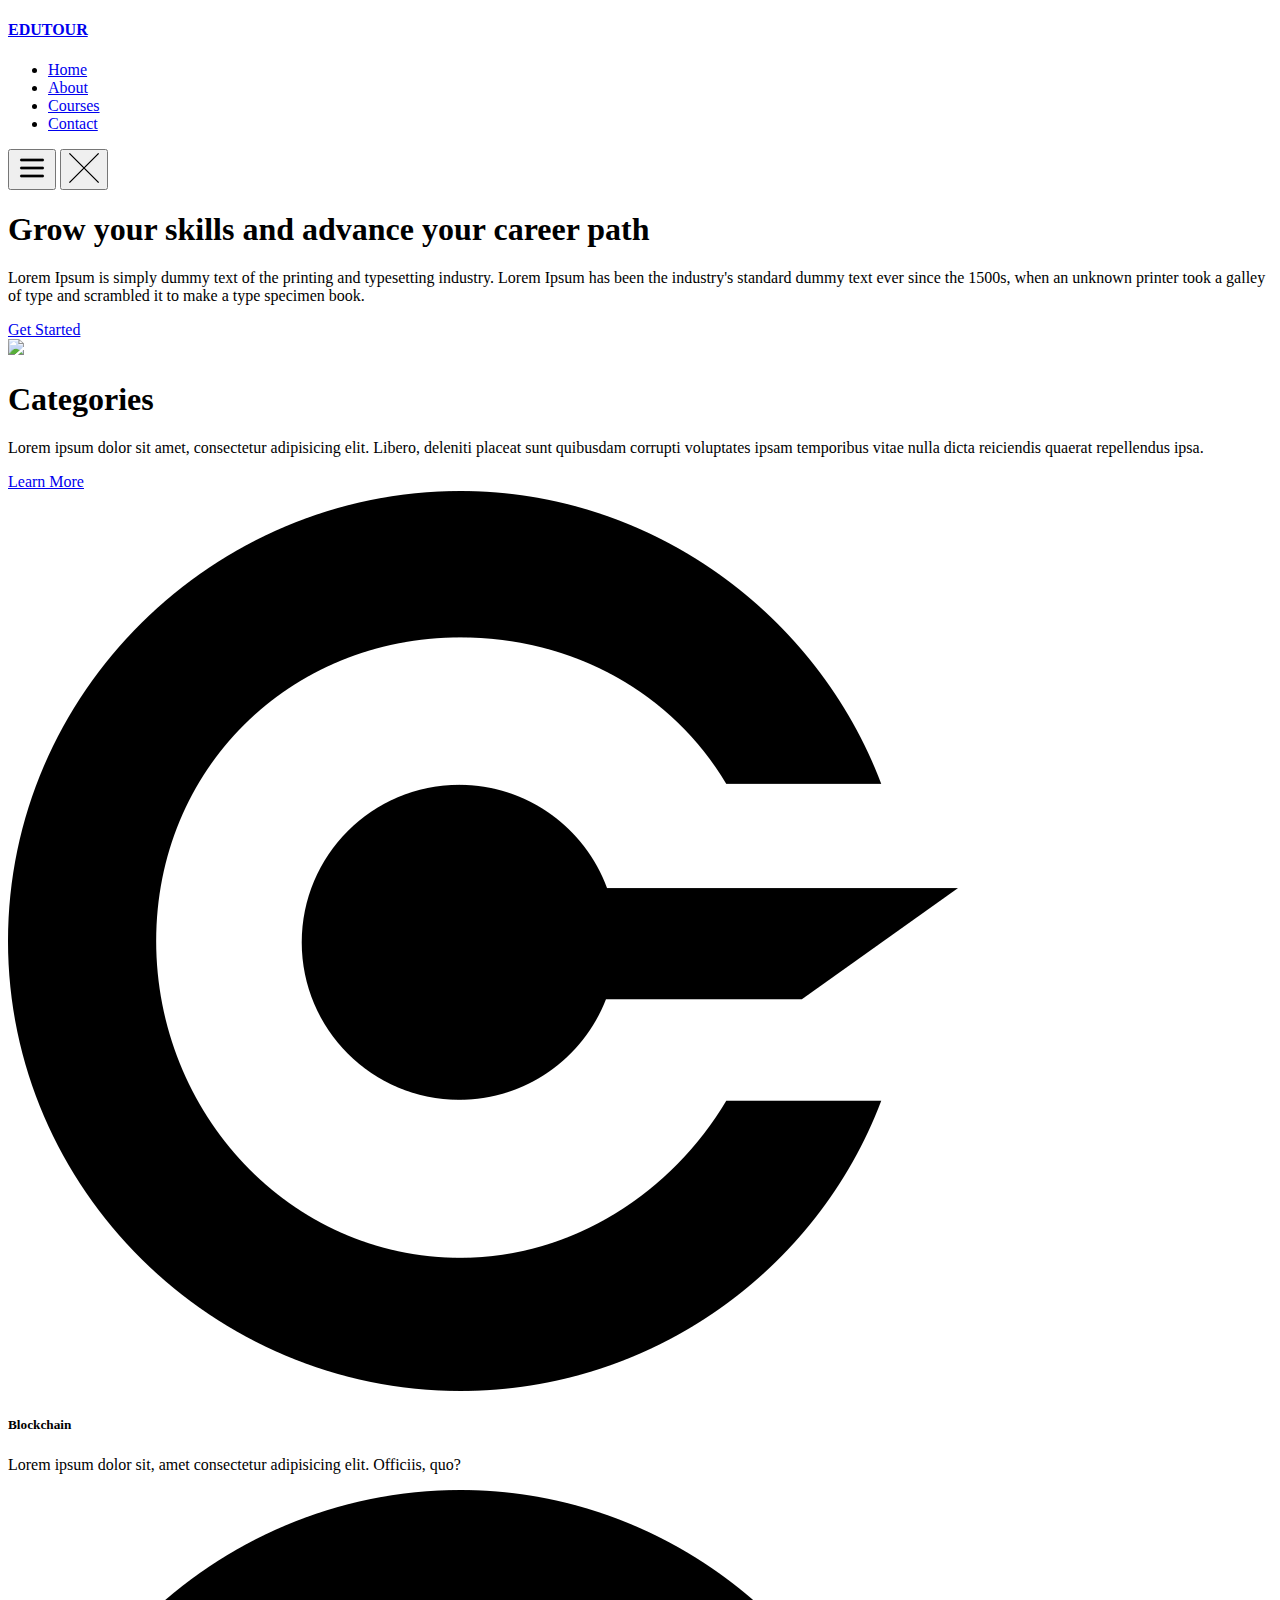
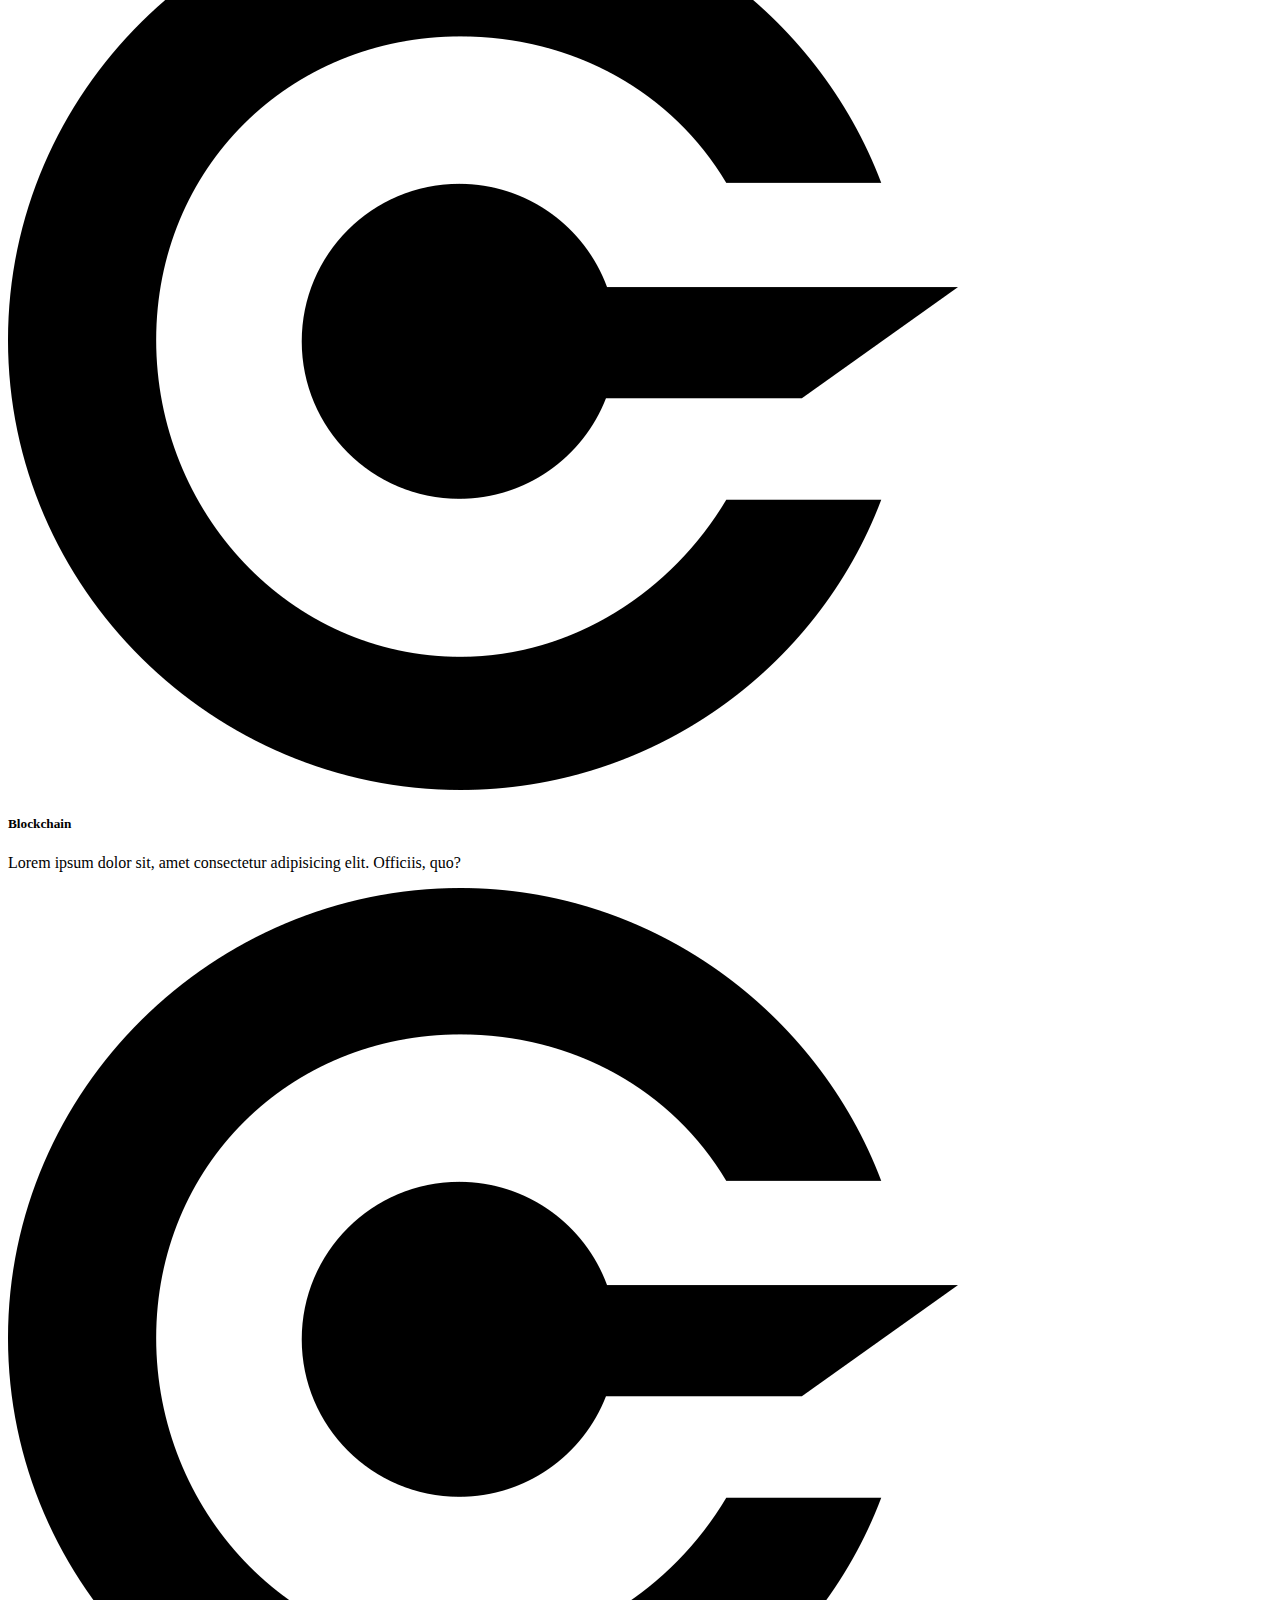
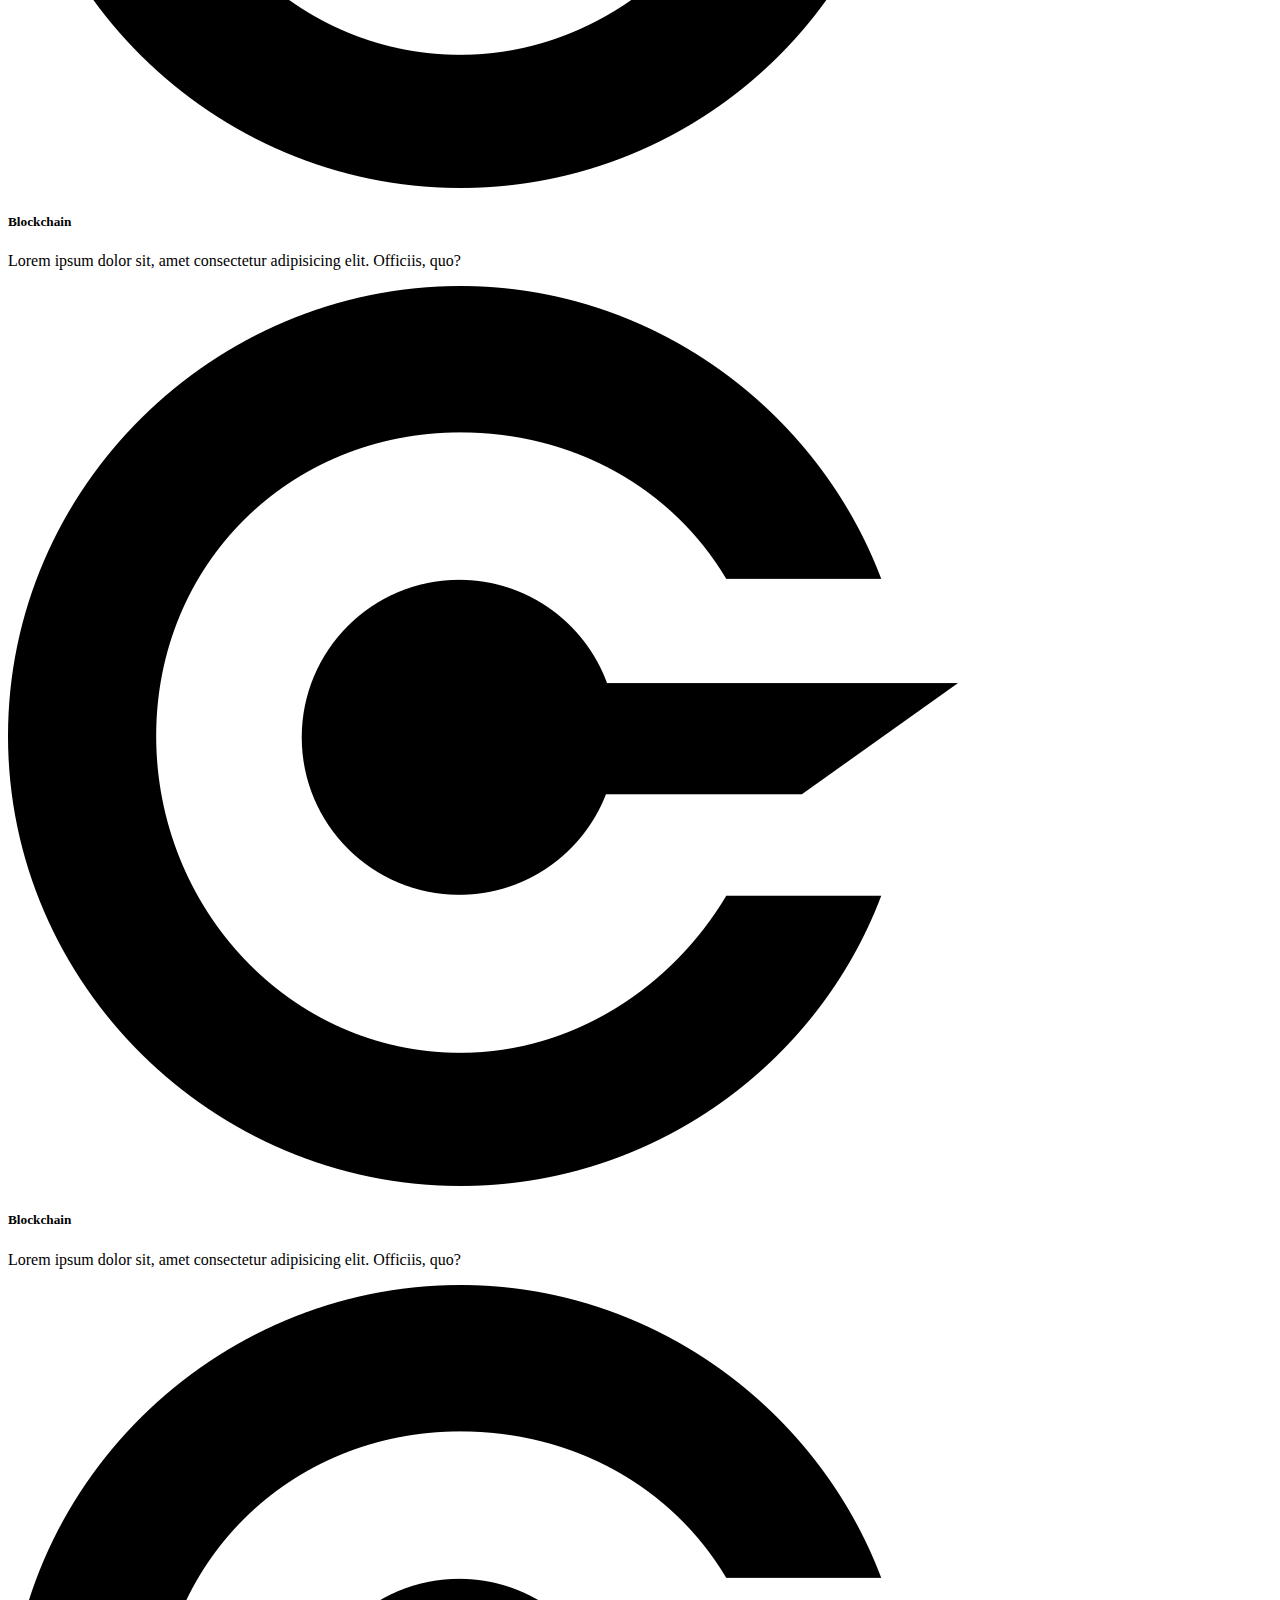
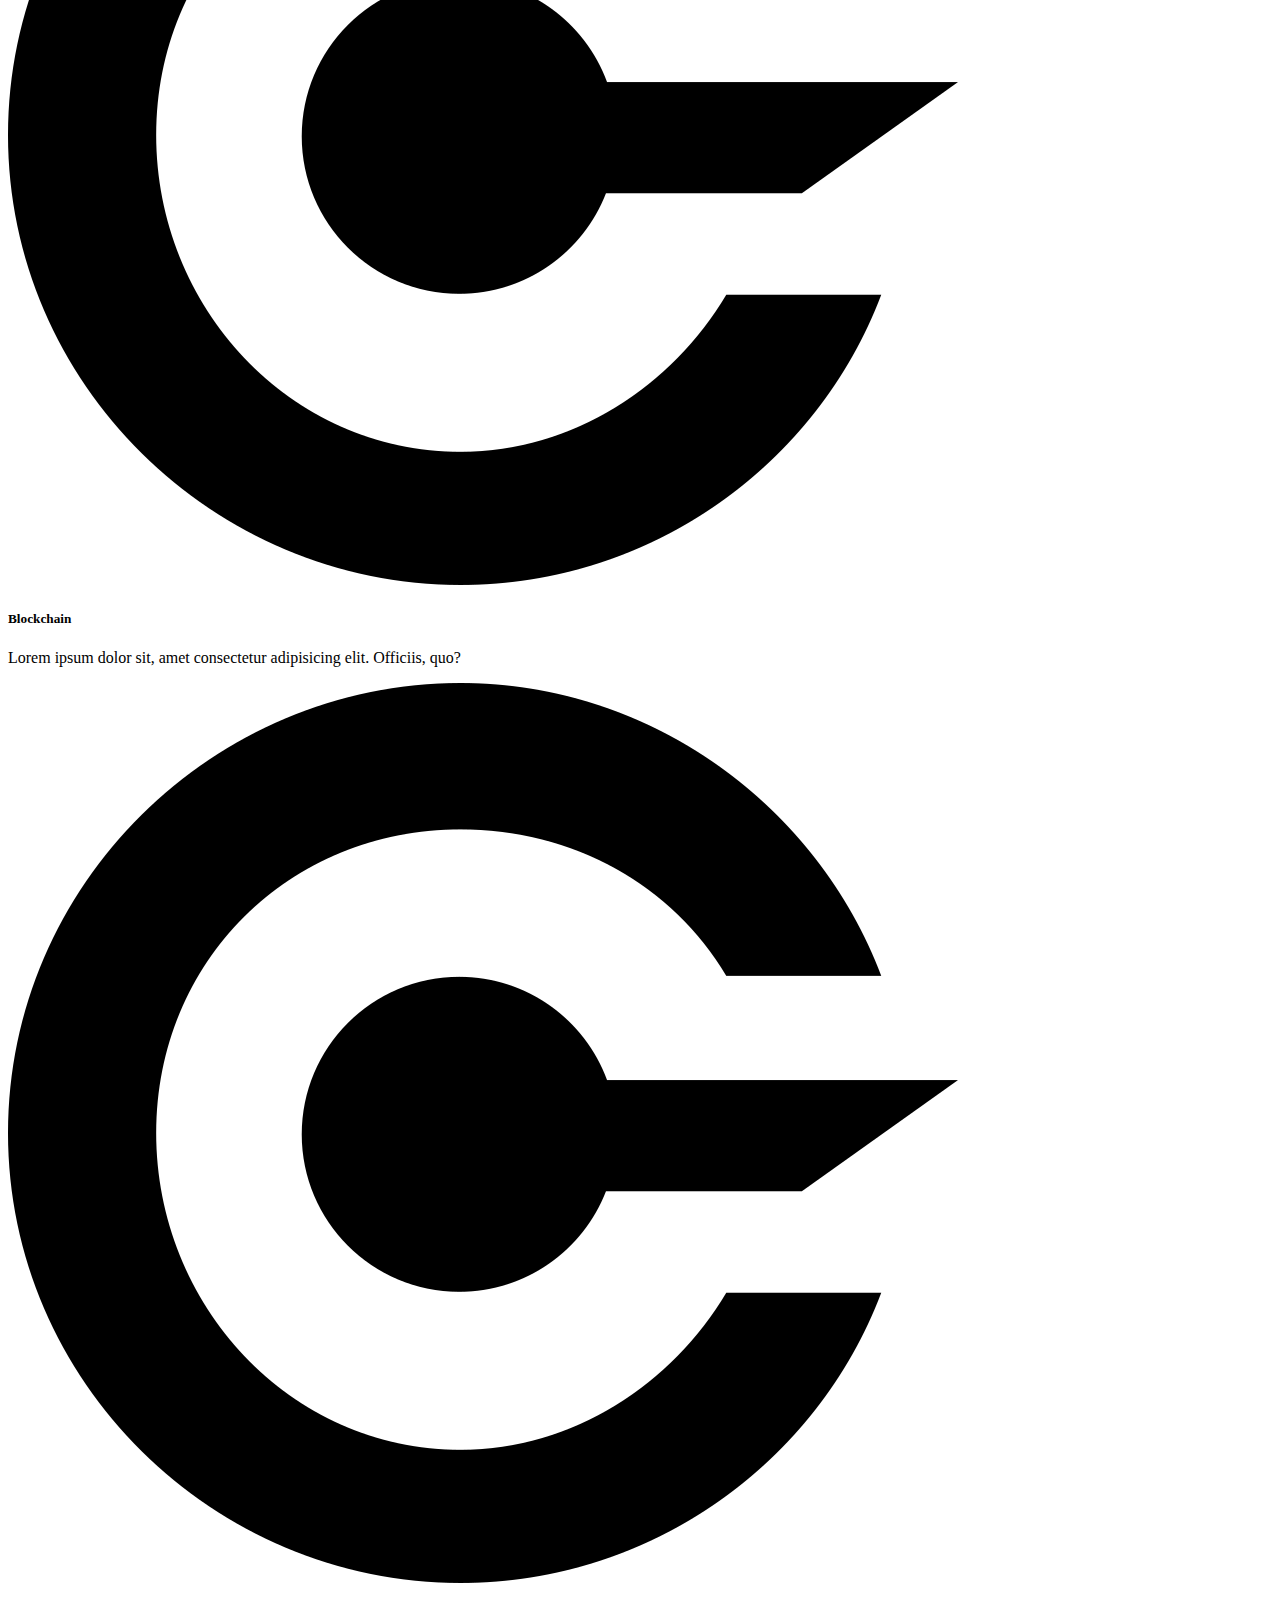
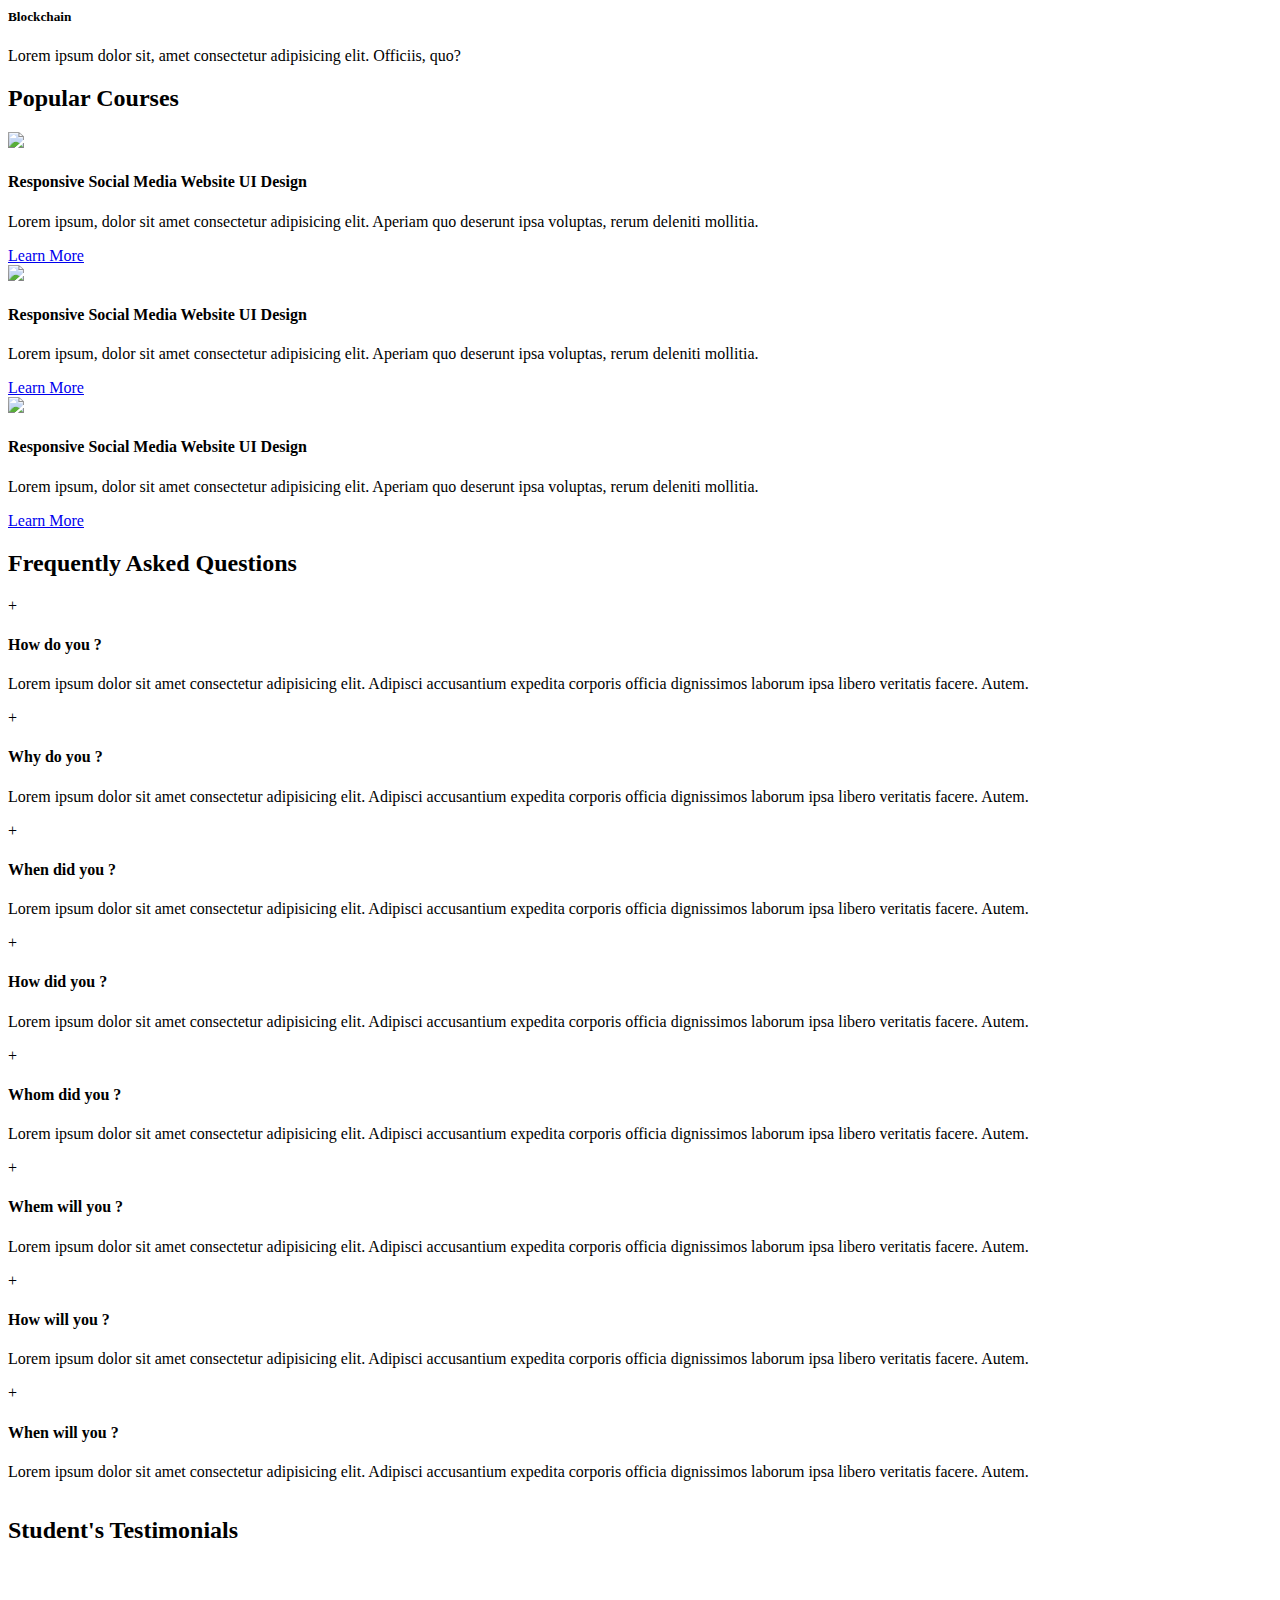
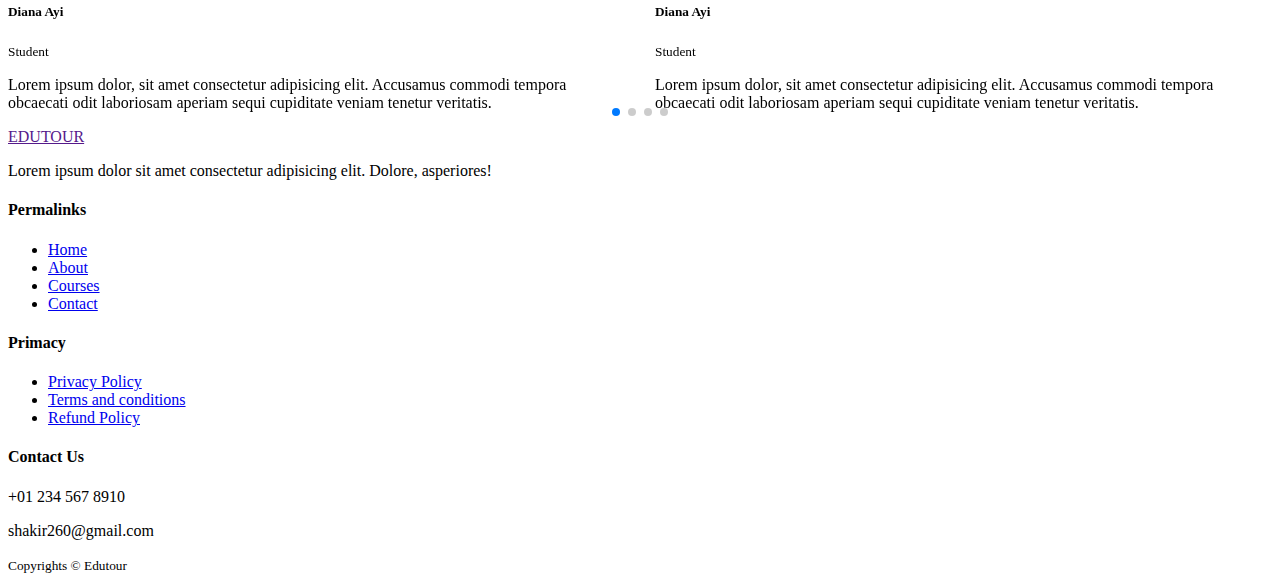
==== index.html @ 69913c5a "Add files via upload" ====
<!DOCTYPE html>
<html lang="en">
<head>
    <meta charset="UTF-8">
    <meta name="viewport" content="width=device-width, initial-scale=1.0">
    <title>Education Website</title>
    <link rel=""stylesheet href="https://unicons.iconscout.com/release/v2.1.6/css/unicons.css">
    <link rel="stylesheet" href="./css/style.css">

    <link rel="preconnect" href="https://fonts.googleapis.com">
    <link rel="preconnect" href="https://fonts.gstatic.com" crossorigin>
    <link href="https://fonts.googleapis.com/css?family=Montserrat:wght@300;400; 500;600;700; 800; 900&display-swap" rel="stylesheet">
    <link rel="stylesheet" href="https://cdn.jsdelivr.net/npm/swiper@11/swiper-bundle.min.css"/>

    <style>
        body{
            background-image: url("./images/bg-texture.png");
        }
    </style>
</head>
<body>
    <nav>
        <div class="container nav_container">
            <a href="index.html"><h4>EDUTOUR</h4></a>
            <ul class="nav_menu">
                <li><a href = "index.html">Home</a></li>
                <li><a href = "about.html">About</a></li>
                <li><a href = "courses.html">Courses</a></li>
                <li><a href = "contact.html">Contact</a></li>
            </ul>
            <button><img src="menu.png"></button>
            <button><img src="multiply.png"></button>

        </div>
    </nav>

    <header>
        <div class="container header_container">
            <div class="header_left">
                <h1>Grow your skills and advance your career path</h1>
                <p>
                    Lorem Ipsum is simply dummy text of the printing and typesetting industry. Lorem Ipsum has been the industry's standard dummy text ever since the 1500s, when an unknown printer took a galley of type and scrambled it to make a type specimen book.
                </p>
                <a href="courses.html" class="btn btn-primary">Get Started</a>
            </div>
            <div class="header_right">
                <div class="header_right-image">
                    <img src="./images/header.svg">
                </div>
            </div>
        </div>
    </header>



    <section class="categories">
        <div class="container categories_container">
            <div class="categories_left">
                <h1>Categories</h1>
                <p>Lorem ipsum dolor sit amet, consectetur adipisicing elit. Libero, deleniti placeat sunt quibusdam corrupti voluptates ipsam temporibus vitae nulla dicta reiciendis quaerat repellendus ipsa.</p>
                <a href="#" class="btn">Learn More</a>
            </div>
            <div class="categories_right">
                <article class="category">
                    <span class="category_ic"><img class="category_icon" src="crypto.png"></span>
                    <h5>Blockchain</h5>
                    <p>Lorem ipsum dolor sit, amet consectetur adipisicing elit. Officiis, quo?</p>
                </article>
                <article class="category">
                    <span class="category_ic"><img class="category_icon" src="crypto.png"></span>
                    <h5>Blockchain</h5>
                    <p>Lorem ipsum dolor sit, amet consectetur adipisicing elit. Officiis, quo?</p>
                </article>
                <article class="category">
                    <span class="category_ic"><img class="category_icon" src="crypto.png"></span>
                    <h5>Blockchain</h5>
                    <p>Lorem ipsum dolor sit, amet consectetur adipisicing elit. Officiis, quo?</p>
                </article>
                <article class="category">
                    <span class="category_ic"><img class="category_icon" src="crypto.png"></span>
                    <h5>Blockchain</h5>
                    <p>Lorem ipsum dolor sit, amet consectetur adipisicing elit. Officiis, quo?</p>
                </article>
                <article class="category">
                    <span class="category_ic"><img class="category_icon" src="crypto.png"></span>
                    <h5>Blockchain</h5>
                    <p>Lorem ipsum dolor sit, amet consectetur adipisicing elit. Officiis, quo?</p>
                </article>
                <article class="category">
                    <span class="category_ic"><img class="category_icon" src="crypto.png"></span>
                    <h5>Blockchain</h5>
                    <p>Lorem ipsum dolor sit, amet consectetur adipisicing elit. Officiis, quo?</p>
                </article>
            </div>
        </div>
    </section>
    






    <section class="courses">
        <h2>Popular Courses</h2>
        <div class="container course_container">
            <article class="course">
                <div class="course_image">
                    <img src="./images/course1.jpg">
                </div>
                <div class="course_info">
                    <h4>Responsive Social Media Website UI Design</h4>
                    <p>
                        Lorem ipsum, dolor sit amet consectetur adipisicing elit. Aperiam quo deserunt ipsa voluptas, rerum deleniti mollitia.
                    </p>
                    <a href="courses.html" class="btn btn-primary">Learn More</a>
                </div>
            </article>

            <article class="course">
                <div class="course_image">
                    <img src="./images/course2.jpg">
                </div>
                <div class="course_info">
                    <h4>Responsive Social Media Website UI Design</h4>
                    <p>
                        Lorem ipsum, dolor sit amet consectetur adipisicing elit. Aperiam quo deserunt ipsa voluptas, rerum deleniti mollitia.
                    </p>
                    <a href="courses.html" class="btn btn-primary">Learn More</a>
                </div>
            </article>

            <article class="course">
                <div class="course_image">
                    <img src="./images/course3.jpg">
                </div>
                <div class="course_info">
                    <h4>Responsive Social Media Website UI Design</h4>
                    <p>
                        Lorem ipsum, dolor sit amet consectetur adipisicing elit. Aperiam quo deserunt ipsa voluptas, rerum deleniti mollitia.
                    </p>
                    <a href="courses.html" class="btn btn-primary">Learn More</a>
                </div>
            </article>
        </div>
    </section>








    <section class="faqs">
        <h2>Frequently Asked Questions</h2>
        <div class="container faqs_container">
            <article class="faq">
                <div class="faq_icon">+</div>
                <div class="question_answer">
                    <h4>How do you ?</h4>
                    <p>Lorem ipsum dolor sit amet consectetur adipisicing elit. Adipisci accusantium expedita corporis officia dignissimos laborum ipsa libero veritatis facere. Autem.</p>
                </div>
            </article>

            <article class="faq">
                <div class="faq_icon">+</div>
                <div class="question_answer">
                    <h4>Why do you ?</h4>
                    <p>Lorem ipsum dolor sit amet consectetur adipisicing elit. Adipisci accusantium expedita corporis officia dignissimos laborum ipsa libero veritatis facere. Autem.</p>
                </div>
            </article>

            <article class="faq">
                <div class="faq_icon">+</div>
                <div class="question_answer">
                    <h4>When did you ?</h4>
                    <p>Lorem ipsum dolor sit amet consectetur adipisicing elit. Adipisci accusantium expedita corporis officia dignissimos laborum ipsa libero veritatis facere. Autem.</p>
                </div>
            </article>

            <article class="faq">
                <div class="faq_icon">+</div>
                <div class="question_answer">
                    <h4>How did you ?</h4>
                    <p>Lorem ipsum dolor sit amet consectetur adipisicing elit. Adipisci accusantium expedita corporis officia dignissimos laborum ipsa libero veritatis facere. Autem.</p>
                </div>
            </article>

            <article class="faq">
                <div class="faq_icon">+</div>
                <div class="question_answer">
                    <h4>Whom did you ?</h4>
                    <p>Lorem ipsum dolor sit amet consectetur adipisicing elit. Adipisci accusantium expedita corporis officia dignissimos laborum ipsa libero veritatis facere. Autem.</p>
                </div>
            </article>

            <article class="faq">
                <div class="faq_icon">+</div>
                <div class="question_answer">
                    <h4>Whem will you ?</h4>
                    <p>Lorem ipsum dolor sit amet consectetur adipisicing elit. Adipisci accusantium expedita corporis officia dignissimos laborum ipsa libero veritatis facere. Autem.</p>
                </div>
            </article>

            <article class="faq">
                <div class="faq_icon">+</div>
                <div class="question_answer">
                    <h4>How will you ?</h4>
                    <p>Lorem ipsum dolor sit amet consectetur adipisicing elit. Adipisci accusantium expedita corporis officia dignissimos laborum ipsa libero veritatis facere. Autem.</p>
                </div>
            </article>

            <article class="faq">
                <div class="faq_icon">+</div>
                <div class="question_answer">
                    <h4>When will you ?</h4>
                    <p>Lorem ipsum dolor sit amet consectetur adipisicing elit. Adipisci accusantium expedita corporis officia dignissimos laborum ipsa libero veritatis facere. Autem.</p>
                </div>
            </article>
        </div>
    </section>








    <section class="container testimonials_container swiper mySwiper">
        <h2>Student's Testimonials</h2>
        <div class="swiper-wrapper">
            <article class="testimonils swiper-slide">
                <div class="avatar">
                    <img src="./images/avatar1.jpg" alt="">
                </div>
                <div class="testimonial_info">
                    <h5>Diana Ayi</h5>
                    <small>Student</small>
                </div>
                <div class="testimonial_body">
                    <p>Lorem ipsum dolor, sit amet consectetur adipisicing elit. Accusamus commodi tempora obcaecati odit laboriosam aperiam sequi cupiditate veniam tenetur veritatis.</p>
                </div>
            </article>
            
            <article class="testimonils swiper-slide">
                <div class="avatar">
                    <img src="./images/avatar2.jpg" alt="">
                </div>
                <div class="testimonial_info">
                    <h5>Diana Ayi</h5>
                    <small>Student</small>
                </div>
                <div class="testimonial_body">
                    <p>Lorem ipsum dolor, sit amet consectetur adipisicing elit. Accusamus commodi tempora obcaecati odit laboriosam aperiam sequi cupiditate veniam tenetur veritatis.</p>
                </div>
            </article>

            <article class="testimonils swiper-slide">
                <div class="avatar">
                    <img src="./images/avatar3.jpg" alt="">
                </div>
                <div class="testimonial_info">
                    <h5>Diana Ayi</h5>
                    <small>Student</small>
                </div>
                <div class="testimonial_body">
                    <p>Lorem ipsum dolor, sit amet consectetur adipisicing elit. Accusamus commodi tempora obcaecati odit laboriosam aperiam sequi cupiditate veniam tenetur veritatis.</p>
                </div>
            </article>

            <article class="testimonils swiper-slide">
                <div class="avatar">
                    <img src="./images/avatar4.jpg" alt="">
                </div>
                <div class="testimonial_info">
                    <h5>Diana Ayi</h5>
                    <small>Student</small>
                </div>
                <div class="testimonial_body">
                    <p>Lorem ipsum dolor, sit amet consectetur adipisicing elit. Accusamus commodi tempora obcaecati odit laboriosam aperiam sequi cupiditate veniam tenetur veritatis.</p>
                </div>
            </article>

            <article class="testimonils swiper-slide">
                <div class="avatar">
                    <img src="./images/avatar5.jpg" alt="">
                </div>
                <div class="testimonial_info">
                    <h5>Diana Ayi</h5>
                    <small>Student</small>
                </div>
                <div class="testimonial_body">
                    <p>Lorem ipsum dolor, sit amet consectetur adipisicing elit. Accusamus commodi tempora obcaecati odit laboriosam aperiam sequi cupiditate veniam tenetur veritatis.</p>
                </div>
            </article>
        </div>
        <div class="swiper-pagination"></div>
    </section>









    <footer class="footer">
        <div class="container footer_container">
            <div class="footer_1">
                <a href="" class="footer_logo">EDUTOUR</a>
                <p>Lorem ipsum dolor sit amet consectetur adipisicing elit. Dolore, asperiores!
                </p>
            </div>
            <div class="footer_2">
                <h4>Permalinks</h4>
                <ul class="permalinks">
                <li><a href="index.html">Home</a></li>
                <li><a href="about.html">About</a></li>                
                <li><a href="courses.html">Courses</a></li>                
                <li><a href="contact.html">Contact</a></li>                
                </ul>
            </div>
            <div class="footer_3">    
                <h4>Primacy</h4>
                <ul class="privacy">                
                <li><a href="#">Privacy Policy</a></li>                
                <li><a href="#">Terms and conditions</a></li>                
                <li><a href="#">Refund Policy</a></li>
                </ul>
            </div>    
            <div class="footer 4">    
                <h4>Contact Us</h4>                
                <div>                
                    <p>+01 234 567 8910</p>
                    <p>shakir260@gmail.com</p>                
                </div>
            </div>
        </div>
        <div class="footer_copyrights">
            <small>Copyrights &copy; Edutour</small>
        </div>
    </footer>



    <script src="https://cdn.jsdelivr.net/npm/swiper@11/swiper-bundle.min.js"></script>
    <script src="./main.js"></script>
    <script>
        var swiper = new Swiper(".mySwiper", {
            slidesPerView: 1,
            spaceBetween: 30,
            pagination: {
            el: ".swiper-pagination",
            clickable: true,
            },
            breakpoints:{
                600:{
                    slidesPerView:2
                }
            }
        });
    </script>
</body>
</html>
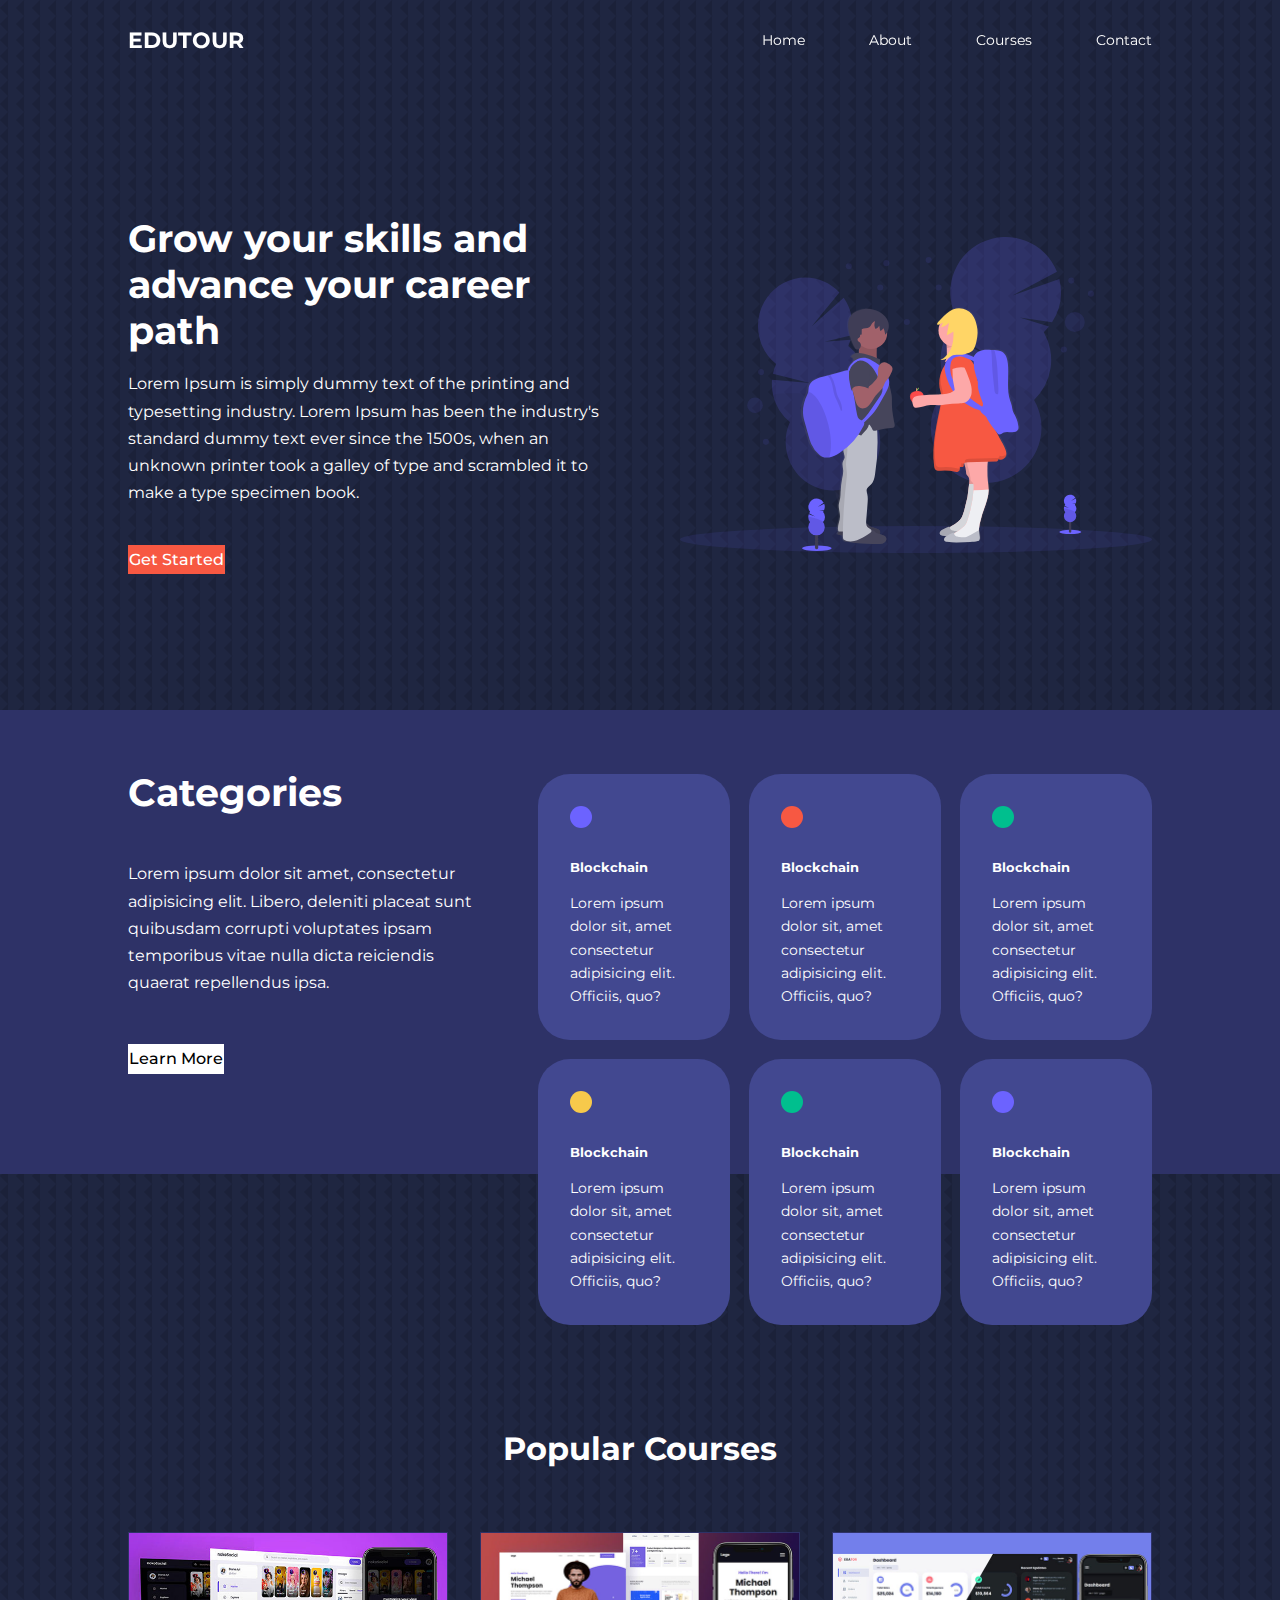
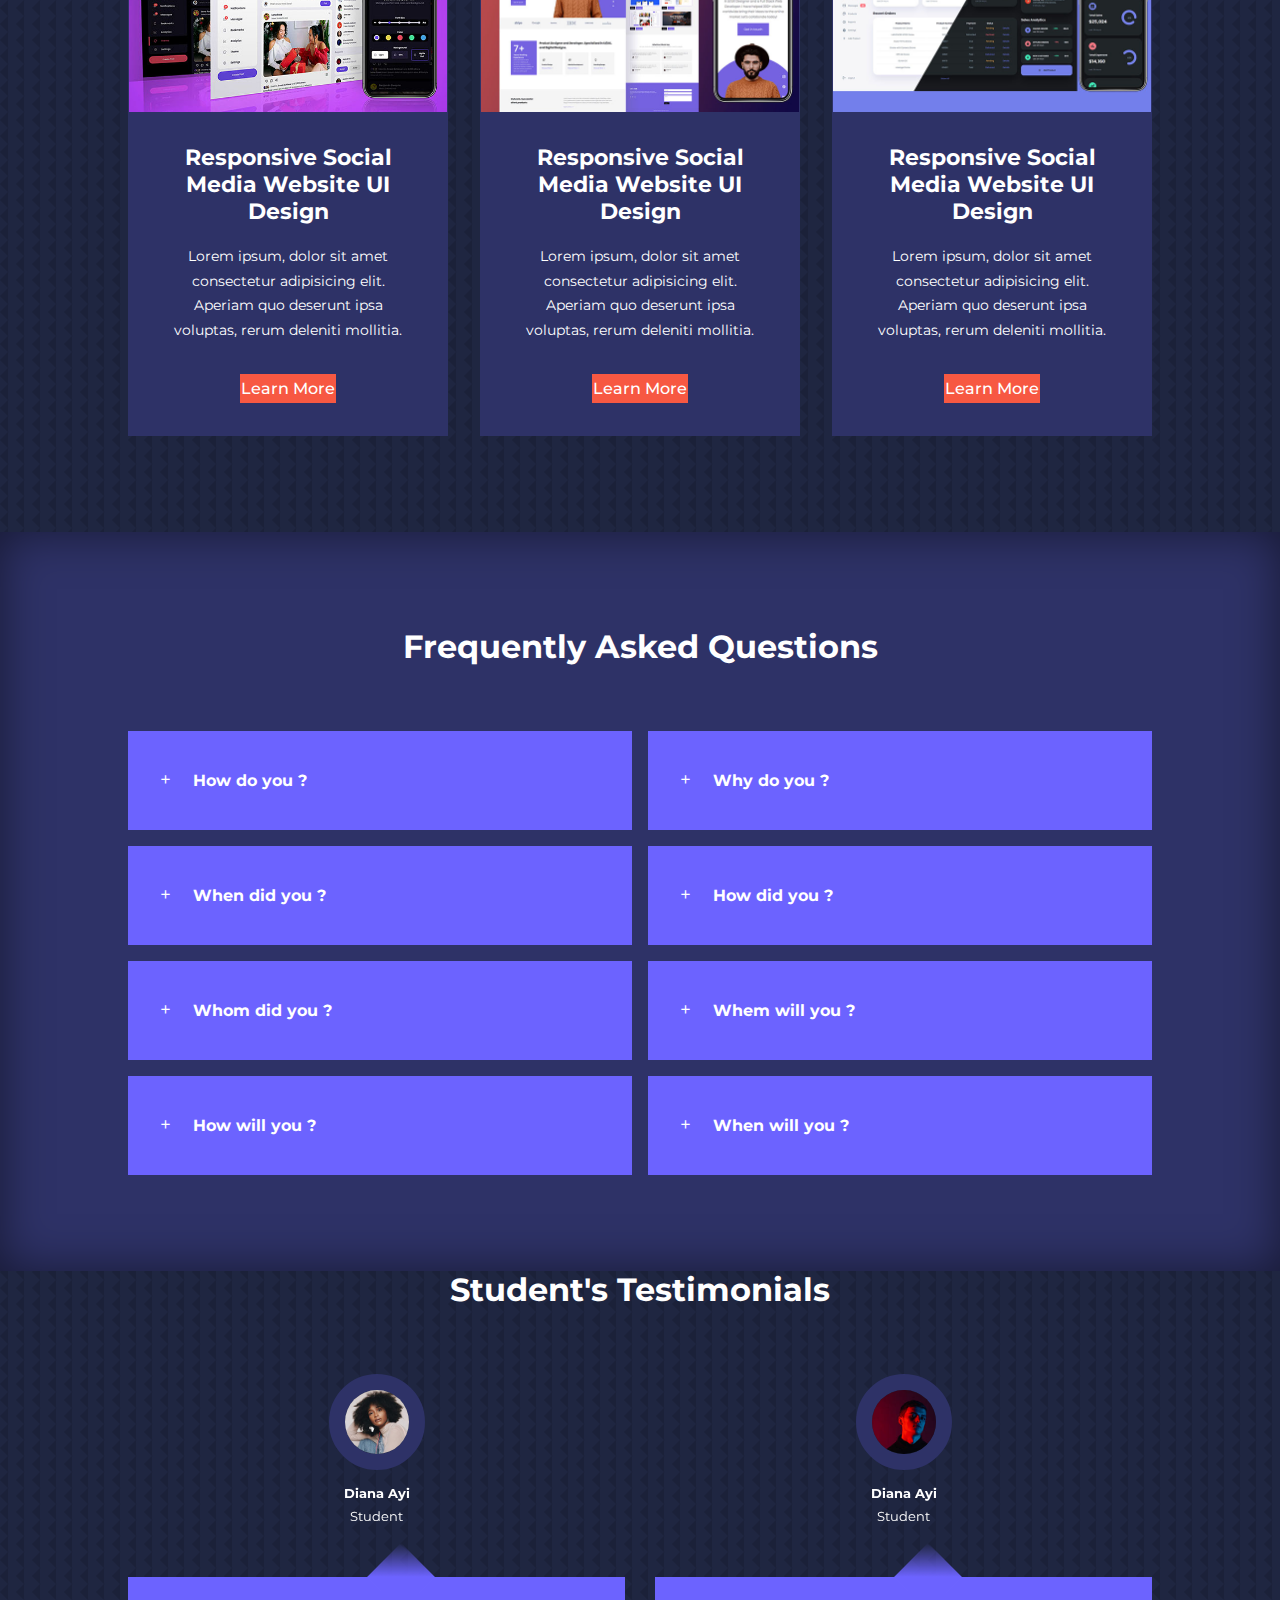
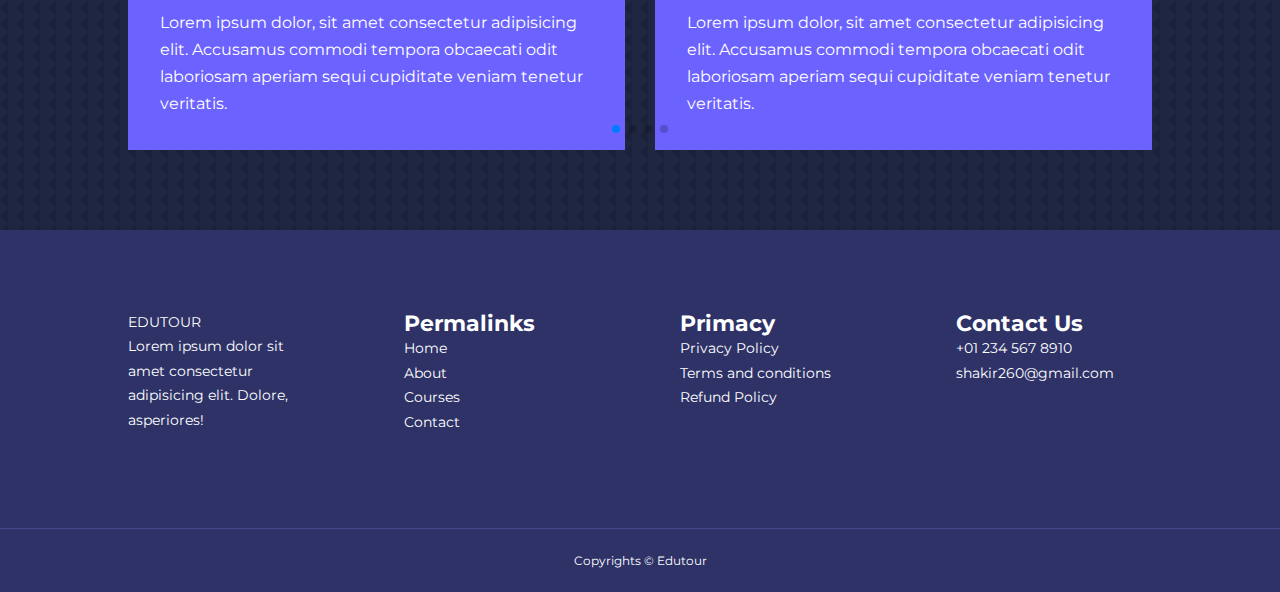
==== commit 08114f4d: "Update index.html" ====
--- a/index.html
+++ b/index.html
@@ -5,7 +5,7 @@
     <meta name="viewport" content="width=device-width, initial-scale=1.0">
     <title>Education Website</title>
     <link rel=""stylesheet href="https://unicons.iconscout.com/release/v2.1.6/css/unicons.css">
-    <link rel="stylesheet" href="./css/style.css">
+    <link rel="stylesheet" href="style.css">
 
     <link rel="preconnect" href="https://fonts.googleapis.com">
     <link rel="preconnect" href="https://fonts.gstatic.com" crossorigin>
@@ -14,7 +14,7 @@
 
     <style>
         body{
-            background-image: url("./images/bg-texture.png");
+            background-image: url("bg-texture.png");
         }
     </style>
 </head>
@@ -45,7 +45,7 @@
             </div>
             <div class="header_right">
                 <div class="header_right-image">
-                    <img src="./images/header.svg">
+                    <img src="header.svg">
                 </div>
             </div>
         </div>
@@ -106,7 +106,7 @@
         <div class="container course_container">
             <article class="course">
                 <div class="course_image">
-                    <img src="./images/course1.jpg">
+                    <img src="course1.jpg">
                 </div>
                 <div class="course_info">
                     <h4>Responsive Social Media Website UI Design</h4>
@@ -119,7 +119,7 @@
 
             <article class="course">
                 <div class="course_image">
-                    <img src="./images/course2.jpg">
+                    <img src="course2.jpg">
                 </div>
                 <div class="course_info">
                     <h4>Responsive Social Media Website UI Design</h4>
@@ -132,7 +132,7 @@
 
             <article class="course">
                 <div class="course_image">
-                    <img src="./images/course3.jpg">
+                    <img src="course3.jpg">
                 </div>
                 <div class="course_info">
                     <h4>Responsive Social Media Website UI Design</h4>
@@ -233,7 +233,7 @@
         <div class="swiper-wrapper">
             <article class="testimonils swiper-slide">
                 <div class="avatar">
-                    <img src="./images/avatar1.jpg" alt="">
+                    <img src="avatar1.jpg" alt="">
                 </div>
                 <div class="testimonial_info">
                     <h5>Diana Ayi</h5>
@@ -246,46 +246,46 @@
             
             <article class="testimonils swiper-slide">
                 <div class="avatar">
-                    <img src="./images/avatar2.jpg" alt="">
-                </div>
-                <div class="testimonial_info">
-                    <h5>Diana Ayi</h5>
-                    <small>Student</small>
-                </div>
-                <div class="testimonial_body">
-                    <p>Lorem ipsum dolor, sit amet consectetur adipisicing elit. Accusamus commodi tempora obcaecati odit laboriosam aperiam sequi cupiditate veniam tenetur veritatis.</p>
-                </div>
-            </article>
-
-            <article class="testimonils swiper-slide">
-                <div class="avatar">
-                    <img src="./images/avatar3.jpg" alt="">
-                </div>
-                <div class="testimonial_info">
-                    <h5>Diana Ayi</h5>
-                    <small>Student</small>
-                </div>
-                <div class="testimonial_body">
-                    <p>Lorem ipsum dolor, sit amet consectetur adipisicing elit. Accusamus commodi tempora obcaecati odit laboriosam aperiam sequi cupiditate veniam tenetur veritatis.</p>
-                </div>
-            </article>
-
-            <article class="testimonils swiper-slide">
-                <div class="avatar">
-                    <img src="./images/avatar4.jpg" alt="">
-                </div>
-                <div class="testimonial_info">
-                    <h5>Diana Ayi</h5>
-                    <small>Student</small>
-                </div>
-                <div class="testimonial_body">
-                    <p>Lorem ipsum dolor, sit amet consectetur adipisicing elit. Accusamus commodi tempora obcaecati odit laboriosam aperiam sequi cupiditate veniam tenetur veritatis.</p>
-                </div>
-            </article>
-
-            <article class="testimonils swiper-slide">
-                <div class="avatar">
-                    <img src="./images/avatar5.jpg" alt="">
+                    <img src="avatar2.jpg" alt="">
+                </div>
+                <div class="testimonial_info">
+                    <h5>Diana Ayi</h5>
+                    <small>Student</small>
+                </div>
+                <div class="testimonial_body">
+                    <p>Lorem ipsum dolor, sit amet consectetur adipisicing elit. Accusamus commodi tempora obcaecati odit laboriosam aperiam sequi cupiditate veniam tenetur veritatis.</p>
+                </div>
+            </article>
+
+            <article class="testimonils swiper-slide">
+                <div class="avatar">
+                    <img src="avatar3.jpg" alt="">
+                </div>
+                <div class="testimonial_info">
+                    <h5>Diana Ayi</h5>
+                    <small>Student</small>
+                </div>
+                <div class="testimonial_body">
+                    <p>Lorem ipsum dolor, sit amet consectetur adipisicing elit. Accusamus commodi tempora obcaecati odit laboriosam aperiam sequi cupiditate veniam tenetur veritatis.</p>
+                </div>
+            </article>
+
+            <article class="testimonils swiper-slide">
+                <div class="avatar">
+                    <img src="avatar4.jpg" alt="">
+                </div>
+                <div class="testimonial_info">
+                    <h5>Diana Ayi</h5>
+                    <small>Student</small>
+                </div>
+                <div class="testimonial_body">
+                    <p>Lorem ipsum dolor, sit amet consectetur adipisicing elit. Accusamus commodi tempora obcaecati odit laboriosam aperiam sequi cupiditate veniam tenetur veritatis.</p>
+                </div>
+            </article>
+
+            <article class="testimonils swiper-slide">
+                <div class="avatar">
+                    <img src="avatar5.jpg" alt="">
                 </div>
                 <div class="testimonial_info">
                     <h5>Diana Ayi</h5>
@@ -347,7 +347,7 @@
 
 
     <script src="https://cdn.jsdelivr.net/npm/swiper@11/swiper-bundle.min.js"></script>
-    <script src="./main.js"></script>
+    <script src="main.js"></script>
     <script>
         var swiper = new Swiper(".mySwiper", {
             slidesPerView: 1,
@@ -364,4 +364,4 @@
         });
     </script>
 </body>
-</html>+</html>
--- a/style.css
+++ b/style.css
@@ -0,0 +1,396 @@
+*{
+    margin: 0;
+    padding: 0;
+    border: 0;
+    outline: 0;
+    text-decoration: none;
+    list-style: none;
+    box-sizing: border-box;
+}
+
+:root{
+    --color-primary: #6c63ff;
+    --color-success: #00bf8e;
+    --color-warning: #f7c94b;
+    --color-danger: #f75842;
+    --color-danger-variant: rgba(247, 88, 66, 0.4);
+    --color-white: #fff;
+    --color-light: rgba(255, 255, 255, 0.7);
+    --color-black: #000;
+    --color-bg: #1f2641;
+    --color-bg1: #2e3267;
+    --color-bg2:#424890;
+
+    --container-width-lg: 80%;
+    --container-width-md: 90%;
+    --container-width-sm: 94%;
+
+    --transition: all 400ms ease;
+}
+
+body{
+    font-family: "Montserrat", sans-serif;
+    line-height: 1.7;
+    color: var(--color-white);
+    background: var(--color-bg);
+}
+
+.container{
+    width: var(--container-width-lg);
+    margin: 0 auto;
+}
+
+section{
+    padding: 6rem 0;
+}
+
+section h2{
+    text-align: center;
+    margin-bottom: 4rem;
+}
+
+h1,h2,h3,h4,h5{
+    line-height: 1.2;
+}
+
+h1{
+    font-size: 2.4rem;
+}
+h2{
+    font-size: 2rem;
+}
+h3{
+    font-size: 1.6rem;
+}
+h4{
+    font-size: 1.4rem;
+}
+a{
+    color: var(--color-white);
+}
+img{
+    width: 100%;
+    display: block;
+    object-fit: cover;
+}
+
+.btn{
+    display: inline-block;
+    background: var(--color-white);
+    color: var(--color-black);
+    border: 1px solid transparent;
+    font-weight: 500;
+    transition: var(--transition);
+}
+
+.btn:hover{
+    background: transparent;
+    color: var(--color-white);
+    border-color: var(--color-white);
+}
+
+.btn-primary{
+    background: var(--color-danger);
+    color: var(--color-white);
+}
+
+/* nav bar styles */
+
+nav{
+    background: transparent;
+    width: 100vw;
+    height: 5rem;
+    position: fixed;
+    top: 0;
+    z-index: 11;
+}
+
+.window-scroll{
+    background: var(--color-primary);
+    box-shadow: 0 1rem 2rem rgba(0,0,0,0.2);
+}
+
+.nav_container{
+    height: 100%;
+    display: flex;
+    justify-content: space-between;
+    align-items: center;
+}
+
+nav button{
+    display: none;
+}
+
+.nav_menu{
+    display: flex;
+    align-items: center;
+    gap: 4rem;
+}
+
+.nav_menu a{
+    font-size: 0.9rem;
+    transition: var(--transition);
+}
+
+.nav_menu a:hover{
+    color: var(--color-bg2);
+}
+
+/* styles for header */
+
+header{
+    position: relative;
+    top: 5rem;
+    overflow: hidden;
+    height: 70vh;
+    margin-bottom: 5rem;
+}
+
+.header_container{
+    display: grid;
+    grid-template-columns: 1fr 1fr;
+    align-items: center;
+    gap: 5rem;
+    height: 100%;
+}
+
+.header_left p{
+    margin: 1rem 0 2.4rem;
+}
+
+
+
+/* styles for categories */
+
+.categories{
+    background: var(--color-bg1);
+    height: 29rem;
+    width: 100%;
+    padding: 4rem 0;
+}
+
+.categories h1{
+    line-height: 1;
+    margin-bottom: 3rem;
+}
+
+.categories_container{
+    display: grid;
+    grid-template-columns: 40% 60%;
+    /* gap: 4rem; */
+}
+
+.categories_left{
+    margin-right: 4rem;
+}
+
+.categories_left p{
+    margin: 1rem 0 3rem;
+}
+
+.categories_right{
+    display: grid;
+    grid-template-columns: repeat(3, 1fr);
+    gap:1.2rem;
+}
+
+.category{
+    background: var(--color-bg2);
+    padding: 2rem;
+    border-radius: 2rem;
+    transition: var(--transition);
+}
+
+.category:hover{
+    box-shadow: 0 3rem 3rem rgba(0,0,0,0.3);
+    z-index: 1;
+}
+
+.category:nth-child(2) .category_icon{
+    background: var(--color-danger);
+}
+
+.category:nth-child(3) .category_icon{
+    background: var(--color-success);
+}
+
+.category:nth-child(4) .category_icon{
+    background: var(--color-warning);
+}
+
+.category:nth-child(5) .category_icon{
+    background: var(--color-success);
+}
+
+.category_icon{
+    background: var(--color-primary);
+    padding: 0.7rem;
+    border-radius: 0.9rem;
+    width: 10px;
+    height: 10px;
+}
+
+.category p{
+    font-size: 0.85rem;
+}
+
+.category h5{
+    margin: 2rem 0 1rem;
+}
+
+
+/* styles for cources */
+
+.courses{
+    margin-top: 10rem;
+
+}
+
+.course_container{
+    display: grid;
+    grid-template-columns: repeat(3, 1fr);
+    gap: 2rem;
+}
+
+.course{
+    background: var(--color-bg1);
+    text-align: center;
+    border: 1px solid transparent;
+    transition: var(--transition);
+}
+
+.course:hover{
+    background: transparent;
+    border-color: var(--color-primary);
+}
+
+.course_info{
+    padding: 2rem;
+}
+
+.course_info p {
+    margin: 1.2rem 0 2rem;
+    font-size: 0.9rem;
+}
+
+
+/* styles to faq */
+.faqs{
+    background: var(--color-bg1);
+    box-shadow:inset 0 0 3rem rgba(0,0,0,0.5);
+}
+
+.faqs_container{
+    display: grid;
+    grid-template-columns: 1fr 1fr;
+    gap: 1rem;
+}
+
+.faq{
+    padding: 2rem;
+    display: flex;
+    align-items: center;
+    gap: 1.4rem;
+    height: fit-content;
+    background: var(--color-primary);
+    cursor: pointer;
+}
+
+.faq h4{
+    font-size: 1rem;
+    line-height: 2.2;
+}
+
+.faq_icon{
+    align-self: flex-start;
+    font-size: 1.2rem;
+}
+
+.faq p{
+    margin-top: 0.8rem;
+    display: none;
+}
+
+.faq.open p{
+    display: block;
+}
+
+
+/* styles for testimonials */
+
+.testimonials_container{
+    overflow-x: hidden;
+    position: relative;
+    margin-bottom: 5rem;
+}
+
+.testimonial{
+    padding-top: 2rem;
+}
+
+.avatar{
+    width: 6rem;
+    height: 6rem;
+    border-radius:50%;
+    overflow: hidden;
+    margin: 0 auto 1rem;
+    border: 1rem solid var(--color-bg1);
+}
+
+.testimonial_info{
+    text-align: center;
+}
+
+.testimonial_body{
+    background: var(--color-primary);
+    padding: 2rem;
+    margin-top: 3rem;
+    position: relative;
+}
+
+.testimonial_body::before{
+    content: '';
+    display: block;
+    background: linear-gradient(135deg,transparent,var(--color-primary),var(--color-primary));
+    width: 3rem;
+    height: 3rem;
+    position: absolute;
+    left: 50%;
+    top: -1.5rem;
+    transform: rotate(45deg);
+}
+
+footer{
+    background: var(--color-bg1);
+    padding-top: 5rem;
+    font-size: 0.9rem;
+}
+
+.footer_container{
+    display: grid;
+    grid-template-columns: repeat(4, 1fr);
+    gap:5rem;
+}
+
+.footer.container > div h4{
+    margin-bottom: 1.2rem;
+}
+
+.footer_1 p{
+    margin: 0 0 2rem;
+}
+
+footer ul li a{
+    margin-bottom: 0.7rem;
+}
+
+footer ul li a:hover{
+    text-decoration: underline;
+}
+
+.footer_copyrights{
+    text-align: center;
+    margin-top: 4rem;
+    padding: 1.2rem 0;
+    border-top: 1px solid var(--color-bg2);
+}
